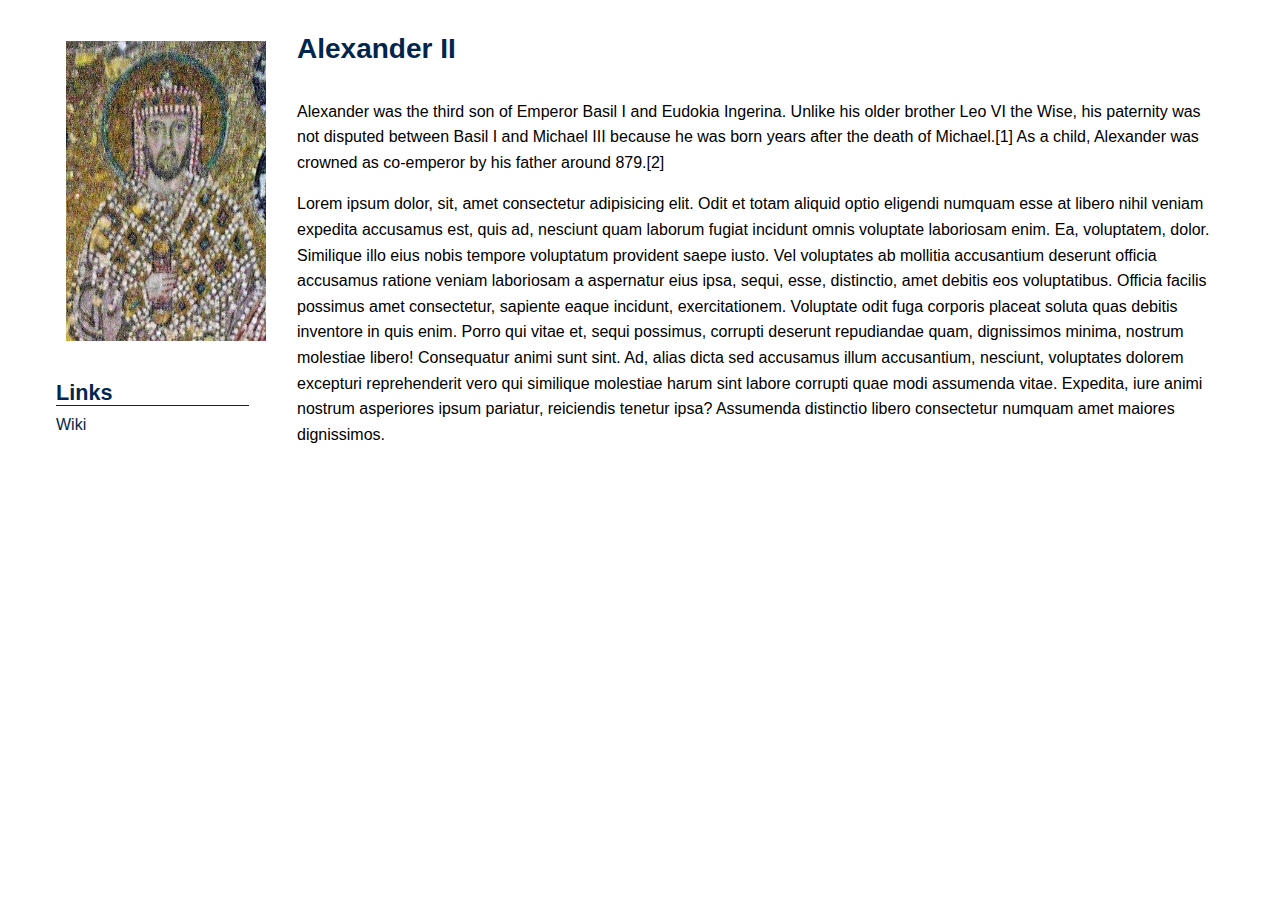
==== m8/task8.1/index.html @ 93cd5d8e "Rename cv_stub.html to index.html" ====
<!DOCTYPE html>
<html lang="en">
<head>
	<meta charset="UTF-8">
	<meta name="viewport" content="width=device-width, initial-scale=1.0">
	<title>Taras CV</title>
	<link rel="stylesheet" href="https://cdnjs.cloudflare.com/ajax/libs/font-awesome/4.7.0/css/font-awesome.min.css">
	<link rel="stylesheet" href="styles_new.css">
</head>
<body>
	<div class="wrapper">

		<header>
			<section>
				<h1>Alexander II</h1>
			</section>
		</header>

		<aside>
			<section>
				<img style="margin: 10px;" width="200" height="300" src="images/330px-Alexander_of_Constantinople.jpg" alt="Me">
			</section>

			<section class="links">
			    <h2>Links
			   		<hr>
			    </h2>

			    <a href="https://en.wikipedia.org/wiki/Alexander_(Byzantine_emperor)">Wiki</a>
		</aside>

		<main>
			<section>
				Alexander was the third son of Emperor Basil I and Eudokia Ingerina. Unlike his older brother Leo VI the Wise, his paternity was not disputed between Basil I and Michael III because he was born years after the death of Michael.[1] As a child, Alexander was crowned as co-emperor by his father around 879.[2]
			<p>
				Lorem ipsum dolor, sit, amet consectetur adipisicing elit. Odit et totam aliquid optio eligendi numquam esse at libero nihil veniam expedita accusamus est, quis ad, nesciunt quam laborum fugiat incidunt omnis voluptate laboriosam enim. Ea, voluptatem, dolor. Similique illo eius nobis tempore voluptatum provident saepe iusto. Vel voluptates ab mollitia accusantium deserunt officia accusamus ratione veniam laboriosam a aspernatur eius ipsa, sequi, esse, distinctio, amet debitis eos voluptatibus. Officia facilis possimus amet consectetur, sapiente eaque incidunt, exercitationem. Voluptate odit fuga corporis placeat soluta quas debitis inventore in quis enim. Porro qui vitae et, sequi possimus, corrupti deserunt repudiandae quam, dignissimos minima, nostrum molestiae libero! Consequatur animi sunt sint. Ad, alias dicta sed accusamus illum accusantium, nesciunt, voluptates dolorem excepturi reprehenderit vero qui similique molestiae harum sint labore corrupti quae modi assumenda vitae. Expedita, iure animi nostrum asperiores ipsum pariatur, reiciendis tenetur ipsa? Assumenda distinctio libero consectetur numquam amet maiores dignissimos.
			</p>
			</section>
		</main>

	</div>
</body>
</html>
---- m8/task8.1/styles_new.css ----
body {
  font-family: "Roboto", Arial, sans-serif;
  margin: 15px 40px;
  display: flex;
  align-items: center;
  line-height: 1.6em;
}

header {
	grid-area: h;
}

main {
	grid-area: m;
}

aside { 
	grid-area: a;
}

.wrapper {
  display: grid;
  gap: 16px;
  grid-template-columns: 225px 1fr;
  grid-template-areas:  
    "a h"
    "a m";
}

h1, h2, h3{
  margin: 5px 0;

}

h1 {
  font-size: 1.75em;
  color: #00264d;
}

h2 {
  font-size: 1.35em;
  color: #00264d;
}

h3 {
  font-size: 1.15em;
}

section {
  padding: 1em 1em 0 1em;
}

a {
  color: #00264a;
  text-decoration: none;
}

/*setting some space to icons*/
aside i.fa, aside i.fas {
  width: 15%;
  text-align: center;
}

hr {
    display: block;
    height: 1px;
    border: 0;
    border-top: 1px solid #00264d;
    margin:0;
    padding: 0;
}

.ps-relative {
    position: relative;
    display: inline-block;
    text-align: left;
}

.post-tag {
    display: inline-block;
    margin: 2px 2px 2px 0;
    padding: 4px 5px 5px;
    line-height: 1;
    text-decoration: none;
    text-transform: lowercase;
    border-radius: 3px;
    border-width: 1px;
    border-style: solid;
    white-space: nowrap;
    color: #39739d;
    background-color: #e1ecf4;
    border-color: #e1ecf4;
}

.date-table {
  display: grid;
  grid-template-columns: 125px 3fr;
  white-space: pre-line;
}

.links a {
  display: block;
  margin: 5px 0;
}

@media screen and (max-width: 700px) {
  .wrapper {
    grid-template-columns: 1fr;
    grid-template-areas:  
      "h"
      "a"
      "m";
  }
}
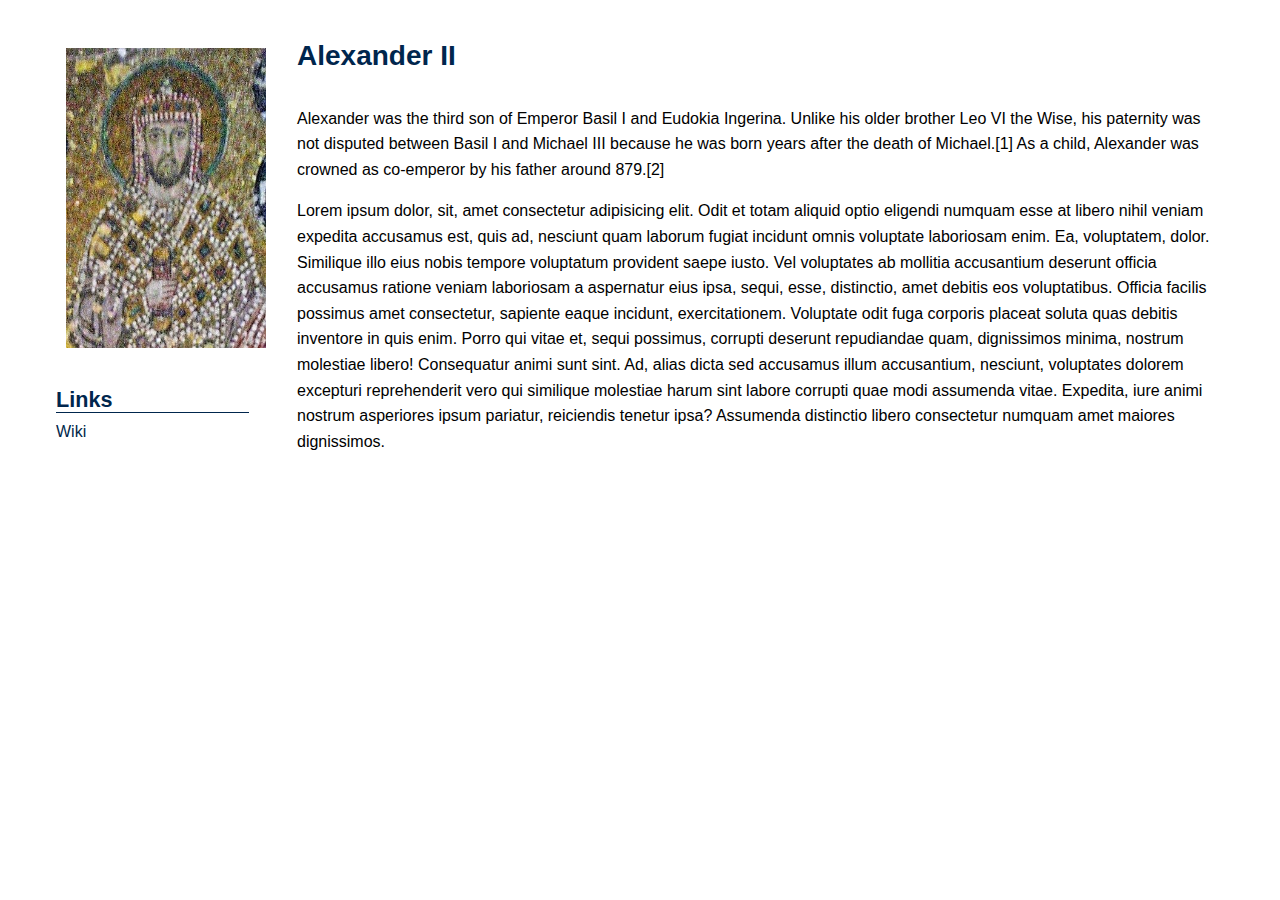
==== commit 3a1f3ad7: "Update index.html" ====
--- a/m8/task8.1/index.html
+++ b/m8/task8.1/index.html
@@ -3,7 +3,7 @@
 <head>
 	<meta charset="UTF-8">
 	<meta name="viewport" content="width=device-width, initial-scale=1.0">
-	<title>Taras CV</title>
+	<title>Stub CV</title>
 	<link rel="stylesheet" href="https://cdnjs.cloudflare.com/ajax/libs/font-awesome/4.7.0/css/font-awesome.min.css">
 	<link rel="stylesheet" href="styles_new.css">
 </head>
--- a/m8/task8.1/styles_new.css
+++ b/m8/task8.1/styles_new.css
@@ -1,6 +1,6 @@
 body {
   font-family: "Roboto", Arial, sans-serif;
-  margin: 15px 40px;
+  margin: 22px 40px;
   display: flex;
   align-items: center;
   line-height: 1.6em;
@@ -111,4 +111,4 @@
       "a"
       "m";
   }
-}+}
